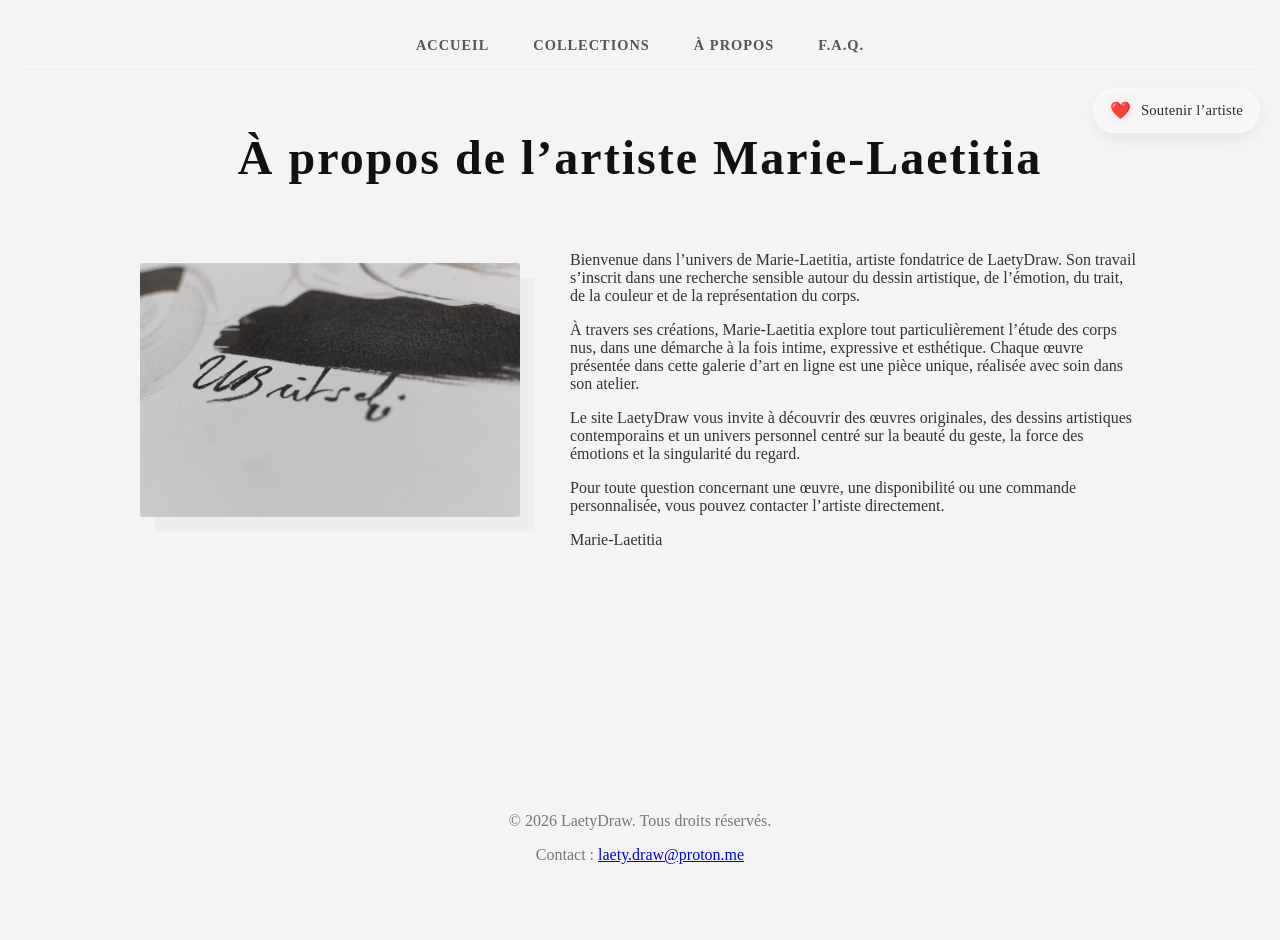
==== a-propos.html @ 7ab2be00 "ajout des montagnes" ====
<!DOCTYPE html>
<html lang="fr">
<head>
    <meta charset="UTF-8">
    <meta name="viewport" content="width=device-width, initial-scale=1.0">
    <title>À propos de Marie-Laetitia | Artiste dessin et nus artistiques | LaetyDraw</title>
    <meta name="description" content="Découvrez Marie-Laetitia, artiste de LaetyDraw. Une démarche sensible autour du dessin, des émotions, du corps et des nus artistiques, à travers des œuvres originales et uniques.">
    <meta name="robots" content="index, follow">
    <meta name="author" content="Marie-Laetitia">
    <meta name="theme-color" content="#f4f4f4">

    <link rel="icon" href="favicon.svg" type="image/svg+xml">
    <link rel="stylesheet" href="style.css?version=1.5.2">

    <!-- Canonical A MODIFIER QUAND VRAI DOMAINE ACHETE-->
    <link rel="canonical" href="https://laetydraw.github.io/Siteweb/a-propos.html">

    <!-- Open Graph -->
    <meta property="og:type" content="website">
    <meta property="og:locale" content="fr_FR">
    <meta property="og:site_name" content="LaetyDraw">
    <meta property="og:title" content="À propos de Marie-Laetitia | LaetyDraw">
    <meta property="og:description" content="Découvrez l’univers artistique de Marie-Laetitia : dessin, émotion, corps, œuvres originales et nus artistiques.">
    <meta property="og:url" content="https://laety-draw.com/a-propos.html">
    <meta property="og:image" content="https://laety-draw.com/images/utile/signature.jpg">

    <!-- Twitter Card -->
    <meta name="twitter:card" content="summary_large_image">
    <meta name="twitter:title" content="À propos de Marie-Laetitia | LaetyDraw">
    <meta name="twitter:description" content="Découvrez l’univers artistique de Marie-Laetitia sur LaetyDraw.">
    <meta name="twitter:image" content="https://laety-draw.com/images/utile/signature.jpg">

    <!-- Données structurées -->
    <script type="application/ld+json">
    {
      "@context": "https://schema.org",
      "@type": "Person",
      "name": "Marie-Laetitia",
      "jobTitle": "Artiste",
      "url": "https://laety-draw.com/a-propos.html",
      "image": "https://laety-draw.com/images/utile/signature.jpg",
      "email": "mailto:laety.draw@proton.me",
      "worksFor": {
        "@type": "Organization",
        "name": "LaetyDraw"
      },
      "description": "Marie-Laetitia est une artiste dont le travail explore les émotions, le trait, la couleur et l’étude du corps à travers des œuvres originales et des nus artistiques."
    }
    </script>
</head>

<body>

    <header>
        <nav class="navigation" aria-label="Navigation principale">
            <a href="index.html">Accueil</a>
            <a href="collections.html">Collections</a>
            <a href="a-propos.html" aria-current="page">À Propos</a>
            <a href="FAQ.html">F.A.Q.</a>
        </nav>
    </header>

    <main>
        <section class="section-artiste">
            <h1>À propos de l’artiste Marie-Laetitia</h1>

            <div class="artiste-container">
                <div class="artiste-image">
                    <img src="images/utile/signature.jpg"
                         alt="Portrait ou signature de l'artiste Marie-Laetitia, fondatrice de LaetyDraw"
                         loading="lazy">
                </div>

                <div class="artiste-texte">
                    <p>
                        Bienvenue dans l’univers de Marie-Laetitia, artiste fondatrice de LaetyDraw.
                        Son travail s’inscrit dans une recherche sensible autour du dessin artistique,
                        de l’émotion, du trait, de la couleur et de la représentation du corps.
                    </p>

                    <p>
                        À travers ses créations, Marie-Laetitia explore tout particulièrement l’étude des corps nus,
                        dans une démarche à la fois intime, expressive et esthétique. Chaque œuvre présentée dans cette
                        galerie d’art en ligne est une pièce unique, réalisée avec soin dans son atelier.
                    </p>

                    <p>
                        Le site LaetyDraw vous invite à découvrir des œuvres originales,
                        des dessins artistiques contemporains et un univers personnel centré sur la beauté du geste,
                        la force des émotions et la singularité du regard.
                    </p>

                    <p>
                        Pour toute question concernant une œuvre, une disponibilité ou une commande personnalisée,
                        vous pouvez contacter l’artiste directement.
                    </p>

                    <div class="signature">Marie-Laetitia</div>
                </div>
            </div>
        </section>
    </main>

    <footer>
        <p>&copy; 2026 LaetyDraw. Tous droits réservés.</p>
        <p>Contact : <a href="mailto:laety.draw@proton.me">laety.draw@proton.me</a></p>
    </footer>
<!-- ==================== SOUTIEN ARTISTE ==================== -->
<button id="support-trigger" class="support-trigger" type="button" aria-label="Envoyer un message de soutien à l’artiste">
    <span class="support-trigger-heart">❤️</span>
    <span class="support-trigger-text">Soutenir l’artiste</span>
</button>

<div id="support-modal" class="support-modal" aria-hidden="true">
    <div class="support-modal-backdrop" data-close-support></div>

    <div class="support-panel" role="dialog" aria-modal="true" aria-labelledby="support-title">
        <button class="support-close" type="button" aria-label="Fermer" data-close-support>×</button>

        <div class="support-header">
            <p class="support-kicker">Un mot doux pour l’artiste</p>
            <h2 id="support-title">Envoyer un message de soutien</h2>
            <p class="support-subtitle">
                Un petit mot, une émotion, un compliment sur les œuvres ou sur le site…
            </p>
        </div>

        <form id="support-form" class="support-form" novalidate>
            <input type="text" name="website" id="support-website" class="support-honeypot" tabindex="-1" autocomplete="off">

            <div class="support-field">
                <label class="support-label">Votre réaction</label>
                <div class="support-reactions" role="radiogroup" aria-label="Choisissez une réaction">
                    <label class="support-reaction">
                        <input type="radio" name="reaction" value="❤️" required checked>
                        <span>❤️</span>
                    </label>
                    <label class="support-reaction">
                        <input type="radio" name="reaction" value="😍">
                        <span>😍</span>
                    </label>
                    <label class="support-reaction">
                        <input type="radio" name="reaction" value="🥰">
                        <span>🥰</span>
                    </label>
                    <label class="support-reaction">
                        <input type="radio" name="reaction" value="👏">
                        <span>👏</span>
                    </label>
                    <label class="support-reaction">
                        <input type="radio" name="reaction" value="✨">
                        <span>✨</span>
                    </label>
                </div>
            </div>

            <div class="support-row">
                <div class="support-field">
                    <label class="support-label" for="support-firstname">Prénom</label>
                    <input
                        type="text"
                        id="support-firstname"
                        name="firstname"
                        class="support-input"
                        maxlength="40"
                        placeholder="Votre prénom (facultatif)"
                    >
                </div>
            </div>

            <label class="support-checkbox">
                <input type="checkbox" id="support-anonymous" name="anonymous">
                <span>Je préfère rester anonyme</span>
            </label>

            <div class="support-field">
                <label class="support-label" for="support-message">Votre message</label>
                <textarea
                    id="support-message"
                    name="message"
                    class="support-textarea"
                    rows="5"
                    maxlength="500"
                    placeholder="💡 Exemple : une œuvre précise, une émotion ressentie, ou une idée d’amélioration du site."
                    required
                ></textarea>
                <div class="support-counter">
                    <span id="support-count">0</span>/500
                </div>
            </div>

            <p id="support-error" class="support-error" aria-live="polite"></p>

            <button id="support-submit" class="support-submit" type="submit">
                <span class="support-submit-icon">💌</span>
                <span>Envoyer mon soutien</span>
            </button>
        </form>
    </div>
</div>

<div id="support-toast" class="support-toast" aria-live="polite" aria-hidden="true">
    <div class="support-toast-card">
        <div class="support-toast-burst"></div>
        <div class="support-toast-notes">♪ ♫ ♡ ✨</div>
        <div class="support-toast-icon">❤️</div>
        <h3>Message bien envoyé</h3>
        <p>
            Merci pour votre soutien. Votre message a bien été transmis à l’artiste.
        </p>
    </div>
</div>

<script src="script.js?version=1.5.2"></script>

</body>
</html>
---- style.css ----
/* ==================== BASE ==================== */

html {
    background-color: #f4f4f4; /* La même couleur que ton body */
}
body {
    background-color: #f4f4f4;
    font-family: 'Georgia', serif;
    color: #333;
    margin: 0;
    padding: 20px;
    display: flex;
    flex-direction: column;
    min-height: 100vh;
}
h1 {
    text-align: center;
    color: #111;
    font-size: 3rem;
    font-weight: bold;
    letter-spacing: 2px;
    margin-bottom: 50px;
    margin-top: 30px;
    contain: layout; /* Dit au navigateur : ce titre ne bougera pas à cause du reste */
    backface-visibility: hidden; /* Empêche les micro-vibrations sur les écrans HD */
}
/* On donne une couleur de fond aux cadres des images en attendant qu'elles chargent */
.miniature-collection, .image-lien {
    background: #eee; /* Un gris très léger qui "occupe" l'espace */
}
.subtitle{
    display:block;
    font-style: italic;
    margin-left: 20px;
    font-size: 0.9em;
}

/* ==================== ANIMATIONS GLOBALES ==================== */

/* État initial de toutes les pages */
.transition-site {
    opacity: 0;
    transition: opacity 0.8s ease-in-out;
}
/* État quand la page est chargée */
.transition-site.page-loaded {
    opacity: 1;
}
/* État lors du clic pour quitter la page */
.page-exit {
    opacity: 0 !important;
    transition: opacity 0.6s ease-out;
}
/* Animation spécifique pour le titre des collections à l'arrivée */
.transition-site.page-loaded h1 {
    animation: slideUp 1s ease-out forwards;
}
@keyframes slideUp {
    from { opacity: 0; transform: translateY(30px); }
    to { opacity: 1; transform: translateY(0); }
}
@keyframes zoomIn {
    from {transform: scale(0.7); opacity: 0;}
    to {transform: scale(1); opacity: 1;}
}
/* Animation de secours si jamais le JS est lent */
@keyframes fadeIn {
    from { opacity: 0; transform: translateY(10px); }
    to { opacity: 1; transform: translateY(0); }
}
/* Garde l'animation pour l'accueil, mais force l'affichage immédiat pour les collections */
body:not(.home-page).transition-site {
    opacity: 1 !important;
    animation: none !important;
}
@keyframes cinematicHeroExit {
    from {
        transform: scale(1);
        filter: blur(0);
    }
    to {
        transform: scale(1.08);
        filter: blur(4px);
    }
}

@keyframes cinematicContentFade {
    from {
        opacity: 1;
        transform: translateY(0);
    }
    to {
        opacity: 0;
        transform: translateY(-20px);
    }
}
.home-page.is-transitioning .hero {
    animation: cinematicHeroExit 0.9s cubic-bezier(0.22, 1, 0.36, 1) forwards;
    transform-origin: center center;
}

.home-page.is-transitioning .hero-content {
    animation: cinematicContentFade 0.45s ease-out forwards;
}

.home-page.is-transitioning {
    overflow: hidden;
}
/* ==================== NAVIGATION ==================== */

.navigation {
    text-align: center;
    margin-bottom: 30px;
    border-top: 1px solid #eee;
    border-bottom: 1px solid #eee;
    padding: 15px 0;
}
.navigation a {
    margin: 0 20px;
    text-decoration: none;
    color: #555;
    font-weight: bold;
    text-transform: uppercase;
    font-size: 0.9rem;
    letter-spacing: 1px;
    transition: color 0.3s;
}
.navigation a:hover {
    color: #000;
}

/* ==================== ACCUEIL / HERO ==================== */

.home-page .hero {
    position: relative;
    width: 100%;
    height: 100vh; /* Force la hauteur à 100% de l'écran visible */
    margin: 0;
    padding: 0;
    padding-top: 30vh; /* Remonte ton texte à 30% du haut */
    box-sizing: border-box;

    /* L'IMAGE DE FOND */
    background-image: linear-gradient(rgba(0,0,0,0.2), rgba(0,0,0,0.2)), 
                      url('images/utile/abstraction/abstraction_1.jpg');
    
    background-size: cover !important; /* REMPLIT TOUT sans déformer */
    background-position: center 20% !important; /* Aligne sur le visage/haut du corps */
    background-repeat: no-repeat;
    
    display: flex;
    flex-direction: column;
    align-items: center;
    justify-content: flex-start; /* Permet au padding-top de gérer la hauteur du texte */
}
/* On s'assure que le body ne bloque rien */
.home-page {
    margin: 0 !important;
    padding: 0 !important;
    overflow-x: hidden; /* Évite un scroll horizontal parasite */
}
/* LE SOUS-TITRE (Artiste plasticienne) */
.home-page .subtitle {
    font-size: 1rem; /* Plus petit */
    letter-spacing: 3px;
    font-weight: 300;
    text-transform: uppercase;
    font-style: italic; /* Optionnel : pour le côté artistique */
    margin-top: 15px;
    opacity: 0.9; /* Un peu plus discret que le nom */
    text-shadow: 0 2px 12px rgba(0,0,0,0.35);
}

.hero-content p {
    font-family: 'Georgia', serif;
    font-size: 3rem;
    font-style: italic;
    color: #f5f1ea; /* blanc chaud */
    margin-bottom: 30px;
    text-shadow: 0 3px 18px rgba(0,0,0,0.28);
}
.btn-explorer {
    display: inline-block;
    background: rgba(20, 20, 20, 0.45);
    backdrop-filter: blur(6px);
    -webkit-backdrop-filter: blur(6px);
    color: white;
    padding: 15px 35px;
    text-decoration: none;
    font-weight: 600;
    text-transform: uppercase;
    font-size: 0.9rem;
    letter-spacing: 2px;
    border: 1px solid rgba(255,255,255,0.35);
    border-radius: 10px;
    transition: all 0.3s ease;
    box-shadow: 0 8px 24px rgba(0,0,0,0.3);
}

.btn-explorer:hover {
    transform: translateY(-3px);
    background: rgba(20, 20, 20, 0.62);
    box-shadow: 0 12px 28px rgba(0,0,0,0.38);
}
/* On cache le footer sur l'accueil pour garder l'aspect épuré "Affiche" */
.home-page footer {
    display: none;
}

/* ==================== STRUCTURE GÉNÉRALE ==================== */

footer { text-align: center; padding: 40px; color: #777; border-top: 1px solid #eee; margin-top: auto; }
.container-infos {
    max-width: 800px;
    margin: 20px auto;
}
.comment-reserver {
    background-color: white;
    padding: 15px;
    border-radius: 5px;
    border: 1px solid #ddd;
    box-shadow: 0 2px 4px rgba(0,0,0,0.05);
    margin-bottom: 20px;
}
.comment-reserver summary {
    font-weight: bold;
    cursor: pointer;
    list-style: none;
    text-align: center;
}
.comment-reserver summary::after { content: ' ▼'; font-size: 0.8rem; color: #777; }
.comment-reserver[open] summary::after { content: ' ▲'; }
.mon-bouton-newsletter {
    display: table;
    margin: 20px auto;
    background-color: #2c3e50;
    color: white;
    padding: 12px 25px;
    text-decoration: none;
    border-radius: 50px;
    font-weight: bold;
    text-transform: uppercase;
    transition: all 0.3s ease;
}
.mon-bouton-newsletter:hover {
    background-color: white;
    color: #2c3e50;
    border: 1px solid #2c3e50;
    transform: translateY(-2px);
}
.artiste-container { max-width: 1000px; margin: 0 auto; display: flex; gap: 50px; align-items: center; flex-wrap: wrap; }
.artiste-image { flex: 1; min-width: 300px; }
.artiste-image img { width: 100%; border-radius: 2px; box-shadow: 15px 15px 0px #eee; }
.artiste-texte { flex: 1.5; min-width: 300px; }

/* ==================== COLLECTIONS ==================== */

.collection-section {
    width: 100%;
    max-width: 1100px;
    margin: 0 auto 20px auto; /* Plus d'espace entre les collections */
    /* On garde une transition simple pour l'opacité */
    transition: opacity 0.4s ease-out; 
    overflow: hidden;
}
/* 1. Le conteneur global du titre et de l'image */
.collection-section summary {
    display: flex;
    flex-direction: column;
    padding: 20px 0;
    cursor: pointer;
    list-style: none;
    border-bottom: 1px solid #eee;
    width: 100%;
}
.collection-section summary::-webkit-details-marker {
    display: none; /* Cache le triangle sur Chrome/Safari */
}
/* 2. La ligne du haut : Titre + Flèche */
.titre-container {
    display: flex;
    align-items: center; /* Centre la flèche par rapport à la hauteur du titre */
    justify-content: space-between;
    width: 100%;
    gap: 20px;
    margin-bottom: 15px;
}
.label-collection {
    font-weight: 900;
    font-size: 0.8rem;
    letter-spacing: 3px;
    color: #000;
    text-transform: uppercase;
}
.nom-collection {
    font-family: 'Georgia', serif;
    font-size: clamp(1.5rem, 5vw, 2.8rem); /* Taille fluide : s'adapte à l'écran */
    color: #333;
    white-space: normal; /* On autorise le retour à la ligne si vraiment trop long pour éviter de couper */
    line-height: 1.2;
    flex: 1; /* Prend l'espace pour pousser la flèche */
}
/* 3. La Flèche : On la protège pour qu'elle ne soit JAMAIS coupée */
.fleche-indication {
    flex-shrink: 0; /* INTERDIT au navigateur de réduire la flèche */
    width: 15px;
    height: 15px;
    border-right: 3px solid #333;
    border-bottom: 3px solid #333;
    transform: rotate(45deg);
    margin: 0 10px; /* Petit espace de sécurité */
}
/* Rotation du logo quand on ouvre */
.collection-section[open] .fleche-indication {
    transform: rotate(-135deg); /* Pointe vers le haut */
}
/* On garde un petit effet discret sur le titre séparément si tu veux */
.collection-section summary:hover {
    color: #666; /* Le texte change de couleur, mais l'image ne bouge pas tant qu'on ne la touche pas */
}
/* COLLECTIONS : comportement à l'ouverture */
.collection-section[open] > summary .miniature-collection {
    display: none;
}
/* AJUSTEMENT DU TITRE QUAND OUVERT */
.collection-section[open] summary {
    border-bottom: 2px solid #111;
    margin-bottom: 30px;
    color: #111;
}
/* LA MINIATURE : On enlève le fond blanc et on libère la hauteur */
.miniature-collection {
    width: 100%;
    height: auto; 
    max-height: 70vh; /* Limite la hauteur à 70% de l'écran pour garder le titre visible */
    background-color: transparent; /* Supprime le blanc pour voir le fond du site (#f4f4f4) */
    display: flex;
    align-items: center;
    justify-content: center;
    overflow: hidden;
}
.miniature-collection img {
    max-width: 100%;
    max-height: 70vh;
    width: auto;
    height: auto;
    object-fit: contain; /* L'IMAGE EST TOUJOURS ENTIÈRE */
    display: block;
    filter: grayscale(20%);
    transition: transform 0.5s ease, filter 0.5s ease;
    
    /* Optionnel : Une ombre très légère pour décoller l'image du fond du site */
    box-shadow: 0 5px 15px rgba(0,0,0,0.05); 
}
.miniature-collection:hover img {
    transform: scale(1.05); /* Zoom plus léger car on a des bords maintenant */
    filter: grayscale(0%);
}
.intro-collections {
    max-width: 900px;
    margin: 40px auto 60px auto;
    text-align: center;
    padding: 0 20px;
}

.intro-collections-label {
    font-size: 0.8rem;
    letter-spacing: 3px;
    text-transform: uppercase;
    font-weight: bold;
    color: #666;
    margin-bottom: 10px;
}

.intro-collections h1 {
    margin: 0 0 20px 0;
    font-size: clamp(2rem, 5vw, 3.5rem);
    color: #111;
}

.intro-collections-texte {
    max-width: 700px;
    margin: 0 auto;
    font-size: 1.05rem;
    line-height: 1.7;
    color: #555;
}
/* ==================== SOUS-COLLECTIONS ==================== */

/* Cache la miniature de la sous-collection quand celle-ci est ouverte */
.sous-collection[open] > summary .miniature-sous-collection {
    display: none;
}
.sous-collections-container {
    padding: 20px 0;
}
/* Suppression des traits noirs indésirables */
.sous-collection[open] summary {
    border-bottom: 1px solid #eee; /* Ligne très fine quand c'est ouvert */
    margin-bottom: 12px;
}
.sous-collection {
    width: 90%; /* Un peu plus étroit pour montrer l'imbrication */
    margin: 20px auto; 
    border: none; /* On enlève les bordures par défaut */
}
.collection-section,
.sous-collection {
    scroll-margin-top: 80px;
    width: 94%;
    margin: 14px auto;
}

.sous-collection .titre-container {
    margin-bottom: 0;
}

.sous-collection[open] summary {
    margin-bottom: 12px;
}

.nom-sous-collection {
    min-height: auto;
}

.sous-collection summary {
    display: flex;
    flex-direction: column; /* Structure verticale comme les grandes */
    align-items: flex-start;
    padding: 12px 0;
    cursor: pointer;
    list-style: none;
    border-bottom: 1px solid #ddd; /* Ligne plus claire que les grandes collections */
}
/* Ligne Titre + Flèche pour la sous-collection */
.sous-collection .titre-container {
    display: flex;
    justify-content: space-between;
    align-items: center;
    width: 100%;
    margin-bottom: 0;
    gap: 15px;
}
.nom-sous-collection {
    font-family: 'Georgia', serif;
    font-size: 1.6rem;
    font-style: italic;
    color: #555;
    flex: 1;
    line-height: 1.3;
    display: flex;
    align-items: center;
    min-height: auto;
}
/* Miniature Sous-Collection (Style Affiche réduite) */
.miniature-sous-collection {
    width: 100%;
    max-width: 600px; /* Taille limitée pour ne pas noyer la page */
    height: auto;
    background-color: transparent;
    overflow: hidden;
    display: flex;
    align-items: center;
    justify-content: center;
}
.miniature-sous-collection img {
    max-width: 100%;
    max-height: 350px;
    width: auto;
    height: auto;
    object-fit: contain; /* Respect total de l'image */
    box-shadow: 0 4px 10px rgba(0,0,0,0.08); /* Ombre plus discrète */
    filter: grayscale(10%);
    transition: 0.4s ease;
}
/* Effet au survol */
.sous-collection summary:hover .miniature-sous-collection {
    filter: grayscale(0%);
    transform: scale(1.05);
}
/* Cacher le triangle par défaut du navigateur */
.sous-collection summary::marker, 
.sous-collection summary::-webkit-details-marker {
    display: none;
}
/* Ajustement de la flèche pour les sous-collections */
.sous-collection .fleche-indication {
    width: 10px;
    height: 10px;
    border-right: 2px solid #666;
    border-bottom: 2px solid #666;
}
.sous-collection[open] .galerie-wrapper {
    margin-top: 10px;
}

/* ==================== GALERIES ET ŒUVRES ==================== */

.galerie {
    display: flex; /* Aligne les œuvres sur une seule ligne */
    flex-wrap: nowrap; /* EMPÊCHE le retour à la ligne */
    overflow-x: auto; /* Active le scroll horizontal */
    overflow-y: hidden; /* Désactive le scroll vertical inutile */
    gap: 40px; /* Espace entre les tableaux */
    padding: 40px 20px;
    scroll-behavior: smooth; /* Rend le défilement fluide */
    -webkit-overflow-scrolling: touch; /* Optimisation pour mobile */
    mask-image: linear-gradient(to right, black 85%, transparent 100%);
}
.galerie::-webkit-scrollbar {
    height: 8px; /* Hauteur de la barre */
}
.galerie::-webkit-scrollbar-track {
    background: #f1f1f1;
    border-radius: 10px;
}
.galerie::-webkit-scrollbar-thumb {
    background: #ccc; /* Couleur de la barre */
    border-radius: 10px;
}
.galerie::-webkit-scrollbar-thumb:hover {
    background: #999;
}
.galerie-wrapper {
    position: relative;
    width: 100%;
}
.oeuvre {
    flex: 0 0 350px; /* Largeur fixe pour le scroll horizontal */
    background: #fff;
    padding: 20px;
    border: 1px solid #eee;
    transition: transform 0.25s ease, box-shadow 0.25s ease;
    
    /* Configuration pour l'alignement vertical */
    display: flex;
    flex-direction: column;
}
.oeuvre:hover {
    transform: translateY(-6px);
    box-shadow: 0 12px 25px rgba(0,0,0,0.12);
}
.image-lien {
    width: 100%;
    height: 400px; /* Augmenté pour un rendu plus majestueux */
    background: #ffffff; 
    display: flex;
    align-items: center;
    justify-content: center;
    overflow: hidden;
    position: relative;
}
.image-lien img {
    max-width: 90%; 
    max-height: 90%;
    width: auto;
    height: auto;
    object-fit: contain; 
    transition: transform 0.5s ease, box-shadow 0.5s ease;
    
    /* L'ombre douce qui simule l'épaisseur du papier */
    box-shadow: 0 10px 30px rgba(0,0,0,0.15); 
    border: 1px solid rgba(0,0,0,0.05); /* Un contour presque invisible */
}
.image-lien:hover img {
    transform: scale(1.05);
    box-shadow: 0 15px 45px rgba(0,0,0,0.25);
}
.oeuvre h2 {
    
    font-size: 1.2rem;
    margin-bottom: 10px;
    min-height: 2.8em; /* Réserve la place pour 2 lignes de texte */
}
.details {
    font-size: 0.9rem;
    line-height: 1.5;
    color: #666;
    margin-bottom: 20px;
}
.prix {
    margin-top: auto; 
    font-size: 1.1rem;
    font-weight: bold;
    margin-bottom: 10px;
    padding-top: 15px;
    border-top: 1px solid #f9f9f9;
}
.statut { 
    padding: 6px 10px; 
    border-radius: 3px; 
    display: inline-block; 
    font-size: 0.75rem; 
    font-weight: bold; 
    text-transform: uppercase; 
    margin-bottom: 15px; 
    letter-spacing: 1px;
}
.disponible { background-color: #e6fffa; color: #00875a; }
.reservee { background-color: #fff3cd; color: #856404; }
.vendue { background-color: #fceaea; color: #c53030; }

/* ==================== BOUTONS ==================== */

.mon-bouton-reserve {
    display: block;
    border: 1px solid #111;
    background-color: transparent;
    color: #111;
    padding: 12px;
    text-decoration: none;
    font-size: 0.8rem;
    text-align: center;
    text-transform: uppercase;
    letter-spacing: 2px;
    font-weight: bold;
    transition: all 0.3s;
}
.mon-bouton-reserve:hover:not(.disabled) {
    background-color: #111;
    color: white;
}
.mon-bouton-reserve.disabled {
    border-color: #ccc;
    color: #ccc;
    cursor: not-allowed;
}
.btn-retour-menu {
    position: absolute;
    top: 20px;
    left: 20px;
    text-decoration: none;
    color: #999;
    font-size: 0.8rem;
    padding: 8px 15px;
    border: 1px solid #eee;
    border-radius: 20px;
    transition: 0.3s;
}
.btn-scroll-left, .btn-scroll-right {
    position: absolute;
    top: 50%;
    transform: translateY(-50%);
    width: 60px;
    height: 60px;
    border-radius: 50%;
    background: rgba(255, 255, 255, 0.95);
    border: 2px solid #111;
    cursor: pointer;
    z-index: 100; /* On s'assure qu'ils sont au-dessus de tout */
    display: flex;
    align-items: center;
    justify-content: center;
    box-shadow: 0 4px 15px rgba(0,0,0,0.2);
    transition: opacity 0.3s ease, visibility 0.3s ease, background 0.3s ease;
    
    /* Caché par défaut */
    opacity: 0;
    visibility: hidden;
}
.btn-scroll-left {
    left: 20px;
    right: auto; /* Sécurité pour annuler un éventuel héritage */
}
.btn-scroll-right {
    right: 20px;
    left: auto; /* Sécurité pour annuler un éventuel héritage */
}
.galerie-wrapper:hover .btn-scroll-left.active,
.galerie-wrapper:hover .btn-scroll-right.active {
    opacity: 1;
    visibility: visible;
}
.btn-scroll-left:hover, .btn-scroll-right:hover {
    background: #111;
}
.btn-scroll-left:hover .fleche-gauche,
.btn-scroll-right:hover .fleche-droite {
    border-color: #fff;
}
.fleche-gauche {
    width: 12px;
    height: 12px;
    border-left: 3px solid #111;
    border-bottom: 3px solid #111;
    transform: rotate(45deg);
    margin-left: 5px;
}
.fleche-droite {
    width: 12px;
    height: 12px;
    border-right: 3px solid #111;
    border-bottom: 3px solid #111;
    transform: rotate(-45deg);
    margin-right: 5px;
}
/* Badge "new" élégant */
.badge-new {
    display: inline-flex;
    align-items: center;
    gap: 6px;
    margin-left: 10px;
    vertical-align: middle;
    white-space: nowrap;
}

.badge-new .dot-new {
    width: 10px;
    height: 10px;
    border-radius: 50%;
    background: #43c463;
    box-shadow: 0 0 0 rgba(67, 196, 99, 0.75);
    animation: pulseGreen 1.8s infinite ease-in-out;
    flex-shrink: 0;
}

.badge-new .text-new {
    font-size: 0.72rem;
    letter-spacing: 0.12em;
    text-transform: uppercase;
    color: #43c463;
    font-weight: 600;
    opacity: 0.95;
}

@keyframes pulseGreen {
    0% {
        transform: scale(1);
        box-shadow: 0 0 0 0 rgba(67, 196, 99, 0.65);
        opacity: 1;
    }
    50% {
        transform: scale(1.18);
        box-shadow: 0 0 0 8px rgba(67, 196, 99, 0);
        opacity: 0.9;
    }
    100% {
        transform: scale(1);
        box-shadow: 0 0 0 0 rgba(67, 196, 99, 0);
        opacity: 1;
    }
}
/*AJOUT BADGE NEW METHODE : ajouter ca juste apres le titre :

<span class="badge-new">
    <span class="dot-new"></span>
    <span class="text-new">New</span>
</span>

*/
/* ==================== LIGHTBOX ==================== */

/* Le fond noir de la Lightbox */
.lightbox {
    display: none;
    position: fixed;
    z-index: 9999;
    left: 0;
    top: 0;
    width: 100%;
    height: 100%;
    background-color: rgba(0,0,0,0.9);
    justify-content: center;
    align-items: center;
    flex-direction: column;
    overflow: hidden;
}
/* L'image agrandie */
/* L'image agrandie */
.lightbox-content {
    max-width: 90%;
    max-height: 80vh;
    box-shadow: 0 0 30px rgba(0,0,0,0.5);
    border: 3px solid white;
    animation: zoomIn 0.3s ease;
    cursor: zoom-in;
    transition: transform 0.08s ease;
    transform-origin: center center;
    user-select: none;
    -webkit-user-drag: none;
}

.lightbox-content.zoomed {
    cursor: grab;
}

.lightbox-content.zoomed.dragging {
    cursor: grabbing;
}
/* Le titre sous l'image */
#caption {
    color: white;
    margin-top: 15px;
    font-size: 1.2rem;
    font-family: 'Georgia', serif;
}
/* Le bouton fermer (X) */
.close {
    position: absolute;
    top: 20px;
    right: 35px;
    color: white;
    font-size: 40px;
    font-weight: bold;
    cursor: pointer;
}
.lightbox-prev,
.lightbox-next {
    position: absolute;
    top: 50%;
    transform: translateY(-50%);
    background: rgba(0, 0, 0, 0.5);
    color: white;
    border: none;
    font-size: 40px;
    padding: 20px 25px;
    cursor: pointer;
    z-index: 10001;
    transition: background 0.3s ease;
}
.lightbox-prev:hover,
.lightbox-next:hover {
    background: rgba(255, 255, 255, 0.2);
}
.lightbox-prev {
    left: 10px;
    border-radius: 0 5px 5px 0;
}
.lightbox-next {
    right: 10px;
    border-radius: 5px 0 0 5px;
}
.zoom-btn {
    position: absolute;
    right: 20px;
    background: rgba(0, 0, 0, 0.5);
    color: white;
    border: 1px solid rgba(255,255,255,0.3);
    font-size: 24px;
    width: 45px;
    height: 45px;
    border-radius: 8px;
    cursor: pointer;
    z-index: 10002;
    transition: all 0.25s ease;
    backdrop-filter: blur(4px);
}

.zoom-btn:hover {
    background: rgba(255, 255, 255, 0.2);
    transform: scale(1.08);
}

.zoom-in {
    bottom: 90px;
}

.zoom-out {
    bottom: 30px;
}

/* ==================== MODE FOCUS ==================== */

.collection-section.hidden-mode {
    display: none; /* Toujours radical pour supprimer le saut */
}
.collection-section.fullscreen-mode {
    grid-column: 1 / -1;
    width: 100%;
    /* On retire l'animation fadeIn d'ici, car c'est le JS qui va la gérer 
       de manière synchronisée pour un centrage parfait */
    margin-top: 0;
    padding-top: 10px;
}
.collection-section[open] .galerie,
.sous-collection[open] .galerie {
    display: flex;
    opacity: 1;
    transform: scale(1);
    filter: blur(0);
    will-change: opacity, transform, filter;
    transform-origin: center center;
}
@keyframes cinematicReveal {
    from {
        opacity: 0;
        transform: scale(1.04);
        filter: blur(6px);
    }
    to {
        opacity: 1;
        transform: scale(1);
        filter: blur(0);
    }
}


/* ==================== RESPONSIVE ==================== */

@media (min-width: 1024px) {
    .galerie-conteneur {
        display: grid;
        grid-template-columns: repeat(2, 1fr); 
        gap: 20px; 
        max-width: 1600px; 
        margin: 0 auto;
    }

    /* ON RÉTABLIT LA STRUCTURE VERTICALE ICI AUSSI */
    .collection-section summary {
        flex-direction: column;
        align-items: flex-start;
        padding: 20px 0;
    }

    .miniature-collection {
    max-height: 75vh;
}

    .miniature-collection img {
    max-height: 75vh;
}
    .nom-collection {
    font-size: 2.2rem;
    display: flex;
    align-items: center;
    min-height: 2.5em;
}
}

@media (max-width: 768px) {
    .lightbox-prev,
    .lightbox-next {
        font-size: 30px;
        padding: 10px 15px;
    }

    .lightbox-prev {
        left: 5px;
    }

    .lightbox-next {
        right: 5px;
    }

    .collection-section summary {
        flex-direction: column;
        align-items: flex-start;
    }

    .miniature-collection {
        width: 100%;
        height: 250px;
        margin-left: 0;
        margin-top: 20px;
    }

    .nom-collection {
        font-size: 1.8rem;
        white-space: normal;
    }
}

/* =========================
   SWITCH DE MODE
========================= */

:root {
    --floating-top-desktop: 88px;
    --floating-top-mobile: 74px;
}

.mode-switch {
    position: fixed;
    top: var(--floating-top-desktop);
    left: 20px;
    right: auto;
    bottom: auto;
    z-index: 1200;
    display: flex;
    gap: 10px;
    background: rgba(255,255,255,0.34);
    backdrop-filter: blur(5px);
    -webkit-backdrop-filter: blur(5px);
    padding: 8px;
    border-radius: 999px;
    box-shadow: 0 6px 16px rgba(0,0,0,0.06);
    transition:
        opacity 0.28s ease,
        transform 0.28s ease,
        visibility 0.28s ease,
        box-shadow 0.28s ease,
        background 0.28s ease;
}

.mode-switch.is-hidden {
    opacity: 0;
    visibility: hidden;
    pointer-events: none;
    transform: translateY(-10px);
}

.mode-btn {
    width: 42px;
    height: 42px;
    border: none;
    border-radius: 50%;
    cursor: pointer;
    font-size: 20px;
    background: transparent;
    transition: transform 0.2s ease, background-color 0.2s ease, opacity 0.2s ease;
}

.mode-btn:hover {
    transform: scale(1.08);
    background: rgba(0,0,0,0.06);
}

.mode-btn.active {
    background: rgba(0,0,0,0.1);
}

/* =========================
   MODE ALEATOIRE
========================= */

.hidden {
    display: none !important;
}

.random-viewer {
    min-height: 100vh;
    display: flex;
    align-items: center;
    justify-content: center;
    gap: 24px;
    padding: 120px 40px 60px;
    box-sizing: border-box;
}

.random-card {
    width: min(1200px, 100%);
    display: grid;
    grid-template-columns: 1.2fr 0.8fr;
    gap: 40px;
    align-items: center;
}

.random-image-wrap {
    width: 100%;
    display: flex;
    justify-content: center;
    align-items: center;
}

.random-image-wrap img {
    max-width: 100%;
    max-height: 75vh;
    object-fit: contain;
    border-radius: 14px;
    box-shadow: 0 14px 35px rgba(0,0,0,0.18);
    cursor: zoom-in;
}

.random-info {
    display: flex;
    flex-direction: column;
    gap: 14px;
}

.random-collection {
    font-size: 0.85rem;
    letter-spacing: 0.12em;
    text-transform: uppercase;
    opacity: 0.65;
}

.random-title {
    font-size: clamp(1.8rem, 3vw, 3rem);
    margin: 0;
    line-height: 1.1;
}

.random-meta {
    font-size: 1rem;
    line-height: 1.6;
    opacity: 0.8;
}

.random-description {
    font-size: 1rem;
    line-height: 1.7;
    margin: 0;
    opacity: 0.92;
}

.random-nav {
    border: none;
    background: rgba(255,255,255,0.85);
    backdrop-filter: blur(6px);
    width: 52px;
    height: 52px;
    border-radius: 50%;
    font-size: 1.5rem;
    cursor: pointer;
    box-shadow: 0 8px 20px rgba(0,0,0,0.12);
    transition: transform 0.2s ease, background-color 0.2s ease;
    flex-shrink: 0;
}

.random-nav:hover {
    transform: scale(1.08);
    background: white;
}

@media (max-width: 900px) {
    .random-viewer {
        padding: 110px 20px 40px;
        gap: 10px;
    }

    .random-card {
        grid-template-columns: 1fr;
        gap: 24px;
    }

    .random-image-wrap img {
        max-height: 55vh;
    }

    .random-nav {
        position: fixed;
        bottom: 20px;
        z-index: 2100;
    }

    .random-prev {
        left: 20px;
    }

    .random-next {
        right: 20px;
    }
}

.random-open-btn {
    margin-top: 14px;
    align-self: flex-start;
    display: inline-flex;
    align-items: center;
    gap: 7px;
    padding: 7px 12px;
    border: 1px solid rgba(0,0,0,0.08);
    border-radius: 999px;
    background: rgba(255,255,255,0.55);
    backdrop-filter: blur(10px);
    -webkit-backdrop-filter: blur(10px);
    color: rgba(0,0,0,0.68);
    font-size: 0.88rem;
    font-weight: 500;
    cursor: pointer;
    transition: all 0.22s ease;
    box-shadow: 0 4px 12px rgba(0,0,0,0.05);
}

.random-open-btn:hover {
    background: rgba(255,255,255,0.82);
    color: rgba(0,0,0,0.9);
    transform: translateY(-1px);
    box-shadow: 0 8px 20px rgba(0,0,0,0.09);
}

.random-open-btn-icon {
    font-size: 0.9rem;
    opacity: 0.75;
}

.random-open-btn-text {
    line-height: 1;
}

.oeuvre-highlight {
    animation: oeuvreHighlight 2.2s ease;
}

@keyframes oeuvreHighlight {
    0% {
        box-shadow: 0 0 0 rgba(0,0,0,0);
        transform: scale(1);
    }
    20% {
        box-shadow: 0 0 0 6px rgba(0,0,0,0.08);
        transform: scale(1.01);
    }
    100% {
        box-shadow: 0 0 0 rgba(0,0,0,0);
        transform: scale(1);
    }
}

.random-lightbox-open #random-viewer {
    opacity: 0;
    pointer-events: none;
}

#lightbox {
    z-index: 99999;
}

/* ==================== PAGE RESERVATION ==================== */

.reservation-hero {
    max-width: 900px;
    margin: 50px auto 40px auto;
    text-align: center;
    padding: 0 20px;
}

.reservation-label,
.reservation-mini-label {
    font-size: 0.8rem;
    letter-spacing: 3px;
    text-transform: uppercase;
    font-weight: bold;
    color: #666;
    margin-bottom: 10px;
}

.reservation-hero h1 {
    margin: 0 0 20px 0;
    font-size: clamp(2rem, 5vw, 3.4rem);
    color: #111;
}

.reservation-intro {
    max-width: 720px;
    margin: 0 auto;
    font-size: 1.05rem;
    line-height: 1.7;
    color: #555;
}

.reservation-page {
    max-width: 1100px;
    margin: 0 auto 80px auto;
    padding: 0 20px;
}

.reservation-card {
    background: #fff;
    border: 1px solid #ececec;
    padding: 35px;
    box-shadow: 0 10px 35px rgba(0,0,0,0.05);
}

.reservation-card-header {
    display: flex;
    justify-content: space-between;
    align-items: flex-start;
    gap: 20px;
    margin-bottom: 30px;
    padding-bottom: 20px;
    border-bottom: 1px solid #f0f0f0;
}

.reservation-card-header h2 {
    margin: 0;
    font-size: 1.8rem;
    color: #111;
}

.reservation-back-link {
    color: #666;
    text-decoration: none;
    font-size: 0.95rem;
    border-bottom: 1px solid transparent;
    transition: 0.25s ease;
}

.reservation-back-link:hover {
    color: #111;
    border-bottom-color: #111;
}

.reservation-form {
    display: flex;
    flex-direction: column;
    gap: 18px;
}

.reservation-grid {
    display: grid;
    gap: 18px;
}

.reservation-grid-2 {
    grid-template-columns: repeat(2, minmax(0, 1fr));
}

.form-group {
    display: flex;
    flex-direction: column;
    gap: 8px;
}

.form-group label {
    font-size: 0.82rem;
    text-transform: uppercase;
    letter-spacing: 1.5px;
    font-weight: bold;
    color: #555;
}

.form-group input,
.form-group textarea {
    width: 100%;
    box-sizing: border-box;
    background: #fcfcfc;
    border: 1px solid #ddd;
    padding: 14px 16px;
    font-size: 1rem;
    font-family: inherit;
    color: #111;
    transition: border-color 0.25s ease, box-shadow 0.25s ease, background-color 0.25s ease;
}

.form-group input:focus,
.form-group textarea:focus {
    outline: none;
    border-color: #111;
    box-shadow: 0 0 0 3px rgba(17,17,17,0.06);
    background: #fff;
}

.form-group input[readonly] {
    background: #f7f7f7;
    color: #444;
}

.reservation-note {
    margin-top: 8px;
    padding: 14px 16px;
    background: #faf7f2;
    border: 1px solid #eee6d8;
    color: #6a6257;
    font-size: 0.95rem;
    line-height: 1.6;
}

.reservation-actions {
    margin-top: 8px;
}

.reservation-submit {
    width: 100%;
    padding: 16px;
    font-size: 0.86rem;
    letter-spacing: 2px;
}

@media (max-width: 768px) {
    .reservation-card {
        padding: 22px;
    }

    .reservation-card-header {
        flex-direction: column;
        align-items: flex-start;
    }

    .reservation-grid-2 {
        grid-template-columns: 1fr;
    }
}

/* ==================== POPUP RESERVATION ARTISTIQUE ==================== */

body.popup-open {
    overflow: hidden;
}

.reservation-popup {
    position: fixed;
    inset: 0;
    z-index: 10000;
    display: flex;
    align-items: center;
    justify-content: center;
    padding: 20px;
    opacity: 0;
    pointer-events: none;
    transition: opacity 0.35s ease;
}

.reservation-popup.active {
    opacity: 1;
    pointer-events: auto;
}

.reservation-popup-backdrop {
    position: absolute;
    inset: 0;
    background: rgba(20, 20, 20, 0.55);
    backdrop-filter: blur(4px);
}

.reservation-popup-card {
    position: relative;
    width: min(92vw, 580px);
    background: linear-gradient(180deg, #fffdf9 0%, #ffffff 100%);
    border: 1px solid rgba(0,0,0,0.08);
    box-shadow: 0 20px 60px rgba(0,0,0,0.18);
    padding: 34px 28px 30px;
    text-align: center;
    overflow: hidden;
    transform: translateY(18px) scale(0.98);
    transition: transform 0.35s ease;
}

.reservation-popup.active .reservation-popup-card {
    transform: translateY(0) scale(1);
}

.reservation-popup-close {
    position: absolute;
    top: 10px;
    right: 14px;
    border: none;
    background: transparent;
    font-size: 2rem;
    line-height: 1;
    color: #666;
    cursor: pointer;
    transition: transform 0.2s ease, color 0.2s ease;
}

.reservation-popup-close:hover {
    color: #111;
    transform: scale(1.08);
}

.reservation-popup-label {
    margin: 0 0 8px 0;
    font-size: 0.8rem;
    letter-spacing: 3px;
    text-transform: uppercase;
    color: #8a7c68;
    font-weight: 700;
    position: relative;
    z-index: 2;
}

.reservation-popup-card h2 {
    margin: 0 0 14px 0;
    font-size: clamp(1.8rem, 4vw, 2.5rem);
    color: #111;
    position: relative;
    z-index: 2;
}

.reservation-popup-text {
    margin: 0 auto;
    max-width: 420px;
    line-height: 1.75;
    color: #4d4d4d;
    font-size: 1rem;
    position: relative;
    z-index: 2;
}

.reservation-popup-actions {
    margin-top: 24px;
    position: relative;
    z-index: 2;
}

/* décor artistique */
.reservation-popup-art {
    position: absolute;
    inset: 0;
    pointer-events: none;
}

.brush {
    position: absolute;
    border-radius: 999px;
    opacity: 0.18;
    filter: blur(1px);
    animation: floatBrush 5s ease-in-out infinite;
}

.brush-1 {
    width: 180px;
    height: 180px;
    background: radial-gradient(circle, #d8c1a3 0%, rgba(216,193,163,0) 70%);
    top: -30px;
    left: -40px;
}

.brush-2 {
    width: 220px;
    height: 220px;
    background: radial-gradient(circle, #d7b4ba 0%, rgba(215,180,186,0) 70%);
    right: -70px;
    top: 50px;
    animation-delay: 0.8s;
}

.brush-3 {
    width: 200px;
    height: 200px;
    background: radial-gradient(circle, #c8d2c0 0%, rgba(200,210,192,0) 70%);
    left: 50%;
    bottom: -90px;
    transform: translateX(-50%);
    animation-delay: 1.6s;
}

.dot {
    position: absolute;
    width: 10px;
    height: 10px;
    border-radius: 50%;
    opacity: 0;
    animation: popDot 1.8s ease-out forwards;
}

.dot-1 {
    background: #d8b38a;
    top: 22%;
    left: 18%;
    animation-delay: 0.15s;
}

.dot-2 {
    background: #b5c7a7;
    top: 18%;
    right: 22%;
    animation-delay: 0.3s;
}

.dot-3 {
    background: #d2a7b0;
    bottom: 24%;
    left: 24%;
    animation-delay: 0.45s;
}

.dot-4 {
    background: #b8c8d8;
    bottom: 20%;
    right: 20%;
    animation-delay: 0.6s;
}

@keyframes floatBrush {
    0%, 100% { transform: translateY(0px) scale(1); }
    50% { transform: translateY(-10px) scale(1.03); }
}

@keyframes popDot {
    0% {
        opacity: 0;
        transform: scale(0.2);
    }
    25% {
        opacity: 0.9;
        transform: scale(1.2);
    }
    100% {
        opacity: 0;
        transform: scale(2.8);
    }
}

@media (max-width: 768px) {
    .reservation-popup-card {
        padding: 30px 20px 24px;
    }
}

/* ==================== VALIDATION FORMULAIRE RESERVATION ==================== */

.form-group input.input-error,
.form-group textarea.input-error {
    border-color: #c84f4f !important;
    box-shadow: 0 0 0 3px rgba(200, 79, 79, 0.10) !important;
    background: #fffafa !important;
}

.form-group .field-error-message {
    margin-top: 4px;
    font-size: 0.85rem;
    color: #c84f4f;
    line-height: 1.4;
}

/* ==================== BOUTON SOUTIEN / POPUP ==================== */

.support-trigger {
    position: fixed;
    top: var(--floating-top-desktop);
    right: 20px;
    left: auto;
    bottom: auto;
    z-index: 1200;
    display: inline-flex;
    align-items: center;
    gap: 10px;
    padding: 11px 16px;
    border: 1px solid rgba(255,255,255,0.28);
    border-radius: 999px;
    background: rgba(255,255,255,0.32);
    backdrop-filter: blur(5px);
    -webkit-backdrop-filter: blur(5px);
    color: #2a2a2a;
    box-shadow: 0 6px 18px rgba(0,0,0,0.06);
    font-family: 'Georgia', serif;
    font-size: 0.92rem;
    cursor: pointer;
    transition:
        opacity 0.28s ease,
        transform 0.28s ease,
        visibility 0.28s ease,
        box-shadow 0.28s ease,
        background 0.28s ease;
}

.support-trigger.is-hidden {
    opacity: 0;
    visibility: hidden;
    pointer-events: none;
    transform: translateY(-10px);
}

.support-trigger:hover {
    transform: translateY(-2px) scale(1.01);
    background: rgba(255,255,255,0.48);
box-shadow: 0 10px 24px rgba(0,0,0,0.09);
}

.support-trigger-heart {
    font-size: 1.05rem;
    filter: drop-shadow(0 0 6px rgba(210, 35, 75, 0.18));
}

.support-trigger-text {
    letter-spacing: 0.2px;
}

.support-modal {
    position: fixed;
    inset: 0;
    z-index: 3000;
    display: none;
}

.support-modal.open {
    display: block;
}

.support-modal-backdrop {
    position: absolute;
    inset: 0;
    background: rgba(16,16,18,0.48);
    backdrop-filter: blur(4px);
    -webkit-backdrop-filter: blur(4px);
    animation: supportFadeIn 0.25s ease;
}

.support-panel {
    position: absolute;
    top: 50%;
    left: 50%;
    width: min(92vw, 620px);
    max-height: 88vh;
    overflow-y: auto;
    transform: translate(-50%, -50%) scale(0.96);
    background: linear-gradient(180deg, rgba(255,255,255,0.97), rgba(248,245,242,0.96));
    border-radius: 26px;
    padding: 28px 24px 24px;
    box-shadow: 0 32px 80px rgba(0,0,0,0.24);
    border: 1px solid rgba(255,255,255,0.72);
    animation: supportPanelIn 0.34s cubic-bezier(0.22, 1, 0.36, 1) forwards;
}

.support-close {
    position: absolute;
    top: 14px;
    right: 16px;
    width: 40px;
    height: 40px;
    border: none;
    border-radius: 50%;
    background: rgba(0,0,0,0.05);
    color: #444;
    font-size: 1.5rem;
    cursor: pointer;
    transition: background 0.25s ease, transform 0.25s ease;
}

.support-close:hover {
    background: rgba(0,0,0,0.09);
    transform: rotate(90deg);
}

.support-header {
    text-align: center;
    margin-bottom: 22px;
}

.support-kicker {
    margin: 0 0 8px;
    text-transform: uppercase;
    letter-spacing: 2px;
    font-size: 0.73rem;
    color: #9a7a68;
}

.support-header h2 {
    margin: 0;
    font-size: 2rem;
    color: #171717;
    letter-spacing: 0.4px;
}

.support-subtitle {
    margin: 12px auto 0;
    max-width: 470px;
    color: #615a55;
    line-height: 1.6;
    font-size: 0.98rem;
}

.support-form {
    display: flex;
    flex-direction: column;
    gap: 18px;
}

.support-field {
    display: flex;
    flex-direction: column;
    gap: 10px;
}

.support-label {
    font-weight: 600;
    color: #2c2c2c;
}

.support-reactions {
    display: flex;
    flex-wrap: wrap;
    gap: 10px;
}

.support-reaction {
    position: relative;
    cursor: pointer;
}

.support-reaction input {
    position: absolute;
    opacity: 0;
    pointer-events: none;
}

.support-reaction span {
    width: 58px;
    height: 58px;
    display: inline-flex;
    align-items: center;
    justify-content: center;
    font-size: 1.6rem;
    border-radius: 18px;
    background: rgba(255,255,255,0.85);
    border: 1px solid rgba(40,40,40,0.08);
    box-shadow: 0 8px 20px rgba(0,0,0,0.05);
    transition: transform 0.25s ease, box-shadow 0.25s ease, border-color 0.25s ease;
}

.support-reaction:hover span {
    transform: translateY(-2px);
}

.support-reaction input:checked + span {
    transform: translateY(-2px) scale(1.05);
    border-color: rgba(190, 60, 92, 0.35);
    box-shadow: 0 14px 28px rgba(190, 60, 92, 0.14);
    background: linear-gradient(180deg, #fff, #fff7f8);
}

.support-row {
    display: grid;
    grid-template-columns: 1fr;
    gap: 14px;
}

.support-input,
.support-textarea {
    width: 100%;
    box-sizing: border-box;
    border: 1px solid #ddd5cf;
    border-radius: 16px;
    padding: 14px 16px;
    font-family: inherit;
    font-size: 0.98rem;
    color: #2a2a2a;
    background: rgba(255,255,255,0.92);
    outline: none;
    transition: border-color 0.24s ease, box-shadow 0.24s ease, transform 0.24s ease;
}

.support-input:focus,
.support-textarea:focus {
    border-color: #c79f90;
    box-shadow: 0 0 0 4px rgba(199,159,144,0.14);
}

.support-textarea {
    resize: vertical;
    min-height: 130px;
    line-height: 1.6;
}

.support-checkbox {
    display: inline-flex;
    align-items: center;
    gap: 10px;
    color: #4b4642;
    cursor: pointer;
}

.support-checkbox input {
    width: 18px;
    height: 18px;
    accent-color: #b64d62;
}

.support-counter {
    text-align: right;
    font-size: 0.84rem;
    color: #756d68;
    margin-top: -4px;
}

.support-error {
    min-height: 1.1em;
    margin: -4px 0 0;
    color: #b42318;
    font-size: 0.92rem;
}

.support-submit {
    display: inline-flex;
    align-items: center;
    justify-content: center;
    gap: 10px;
    border: none;
    border-radius: 999px;
    padding: 15px 24px;
    background: linear-gradient(135deg, #1e1b1b, #4f2c35);
    color: #fff;
    font-family: 'Georgia', serif;
    font-size: 0.98rem;
    letter-spacing: 0.3px;
    cursor: pointer;
    box-shadow: 0 16px 30px rgba(45, 26, 31, 0.24);
    transition: transform 0.26s ease, box-shadow 0.26s ease, opacity 0.26s ease;
}

.support-submit:hover {
    transform: translateY(-2px);
    box-shadow: 0 20px 36px rgba(45, 26, 31, 0.30);
}

.support-submit:disabled {
    opacity: 0.65;
    cursor: not-allowed;
    transform: none;
}

.support-honeypot {
    position: absolute !important;
    left: -9999px !important;
    opacity: 0 !important;
    pointer-events: none !important;
}

.support-toast {
    position: fixed;
    inset: 0;
    z-index: 3500;
    display: none;
    place-items: center;
    padding: 20px;
}

.support-toast.show {
    display: grid;
}

.support-toast-card {
    position: relative;
    overflow: hidden;
    width: min(92vw, 460px);
    text-align: center;
    padding: 34px 26px;
    border-radius: 28px;
    background: linear-gradient(180deg, rgba(255,255,255,0.97), rgba(251,247,244,0.98));
    box-shadow: 0 28px 70px rgba(0,0,0,0.24);
    animation: supportToastIn 0.4s cubic-bezier(0.22, 1, 0.36, 1);
}

.support-toast-icon {
    font-size: 2.2rem;
    margin-bottom: 12px;
}

.support-toast-card h3 {
    margin: 0 0 10px;
    font-size: 1.5rem;
    color: #181818;
}

.support-toast-card p {
    margin: 0;
    color: #5d5652;
    line-height: 1.65;
}

.support-toast-notes {
    position: absolute;
    top: 12px;
    left: 18px;
    right: 18px;
    display: flex;
    justify-content: space-between;
    font-size: 1.15rem;
    opacity: 0.8;
    pointer-events: none;
}

.support-toast-burst::before,
.support-toast-burst::after {
    content: "";
    position: absolute;
    width: 220px;
    height: 220px;
    border-radius: 50%;
    background: radial-gradient(circle, rgba(235,105,140,0.16) 0%, rgba(235,105,140,0) 70%);
    top: -70px;
    animation: burstFloat 2.4s ease-in-out infinite alternate;
}

.support-toast-burst::before {
    left: -40px;
}

.support-toast-burst::after {
    right: -40px;
    animation-delay: 0.4s;
}

@keyframes supportFadeIn {
    from { opacity: 0; }
    to { opacity: 1; }
}

@keyframes supportPanelIn {
    from {
        opacity: 0;
        transform: translate(-50%, -48%) scale(0.94);
    }
    to {
        opacity: 1;
        transform: translate(-50%, -50%) scale(1);
    }
}

@keyframes supportToastIn {
    from {
        opacity: 0;
        transform: translateY(18px) scale(0.94);
    }
    to {
        opacity: 1;
        transform: translateY(0) scale(1);
    }
}

@keyframes burstFloat {
    from { transform: scale(0.92); opacity: 0.7; }
    to { transform: scale(1.08); opacity: 1; }
}

@media (max-width: 768px) {

    body {
        padding-left: 14px;
        padding-right: 14px;
    }

    h1 {
        font-size: 2rem;
        letter-spacing: 1px;
        margin-top: 20px;
        margin-bottom: 30px;
    }

    /* NAVIGATION */
    .navigation {
        display: flex;
        flex-wrap: wrap;
        justify-content: center;
        gap: 10px 14px;
        padding: 12px 8px;
        margin-bottom: 20px;
    }

    .navigation a {
        margin: 0;
        font-size: 0.76rem;
        letter-spacing: 0.6px;
    }

    /* PAGE D'ACCUEIL */
    .home-page .hero {
        min-height: 100svh;
        height: auto;
        padding-top: 22vh;
        padding-left: 18px;
        padding-right: 18px;
        background-position: center center !important;
    }

    .hero-content {
        text-align: center;
    }

    .hero-content p {
        font-size: 2.1rem;
        line-height: 1.2;
        margin-bottom: 24px;
    }

    .home-page .subtitle {
        margin-left: 0;
        font-size: 0.8rem;
        letter-spacing: 2px;
    }

    .btn-explorer {
        padding: 13px 22px;
        font-size: 0.78rem;
        letter-spacing: 1.3px;
    }

    /* INTRO COLLECTIONS */
    .intro-collections {
        margin: 25px auto 35px auto;
        padding: 0 6px;
    }

    .intro-collections h1 {
        font-size: 2rem;
        margin-bottom: 12px;
    }

    .intro-collections-label {
        font-size: 0.72rem;
        letter-spacing: 2px;
    }

    /* TITRES COLLECTIONS */
    .collection-section {
        margin-bottom: 14px;
    }

    .collection-section summary {
        padding: 14px 0;
    }

    .titre-container {
        gap: 10px;
        margin-bottom: 10px;
    }

    .label-collection {
        font-size: 0.65rem;
        letter-spacing: 2px;
    }

    .nom-collection {
        font-size: 1.45rem;
        line-height: 1.2;
    }

    .nom-sous-collection {
        font-size: 1.2rem;
        min-height: auto;
        line-height: 1.25;
    }

    .fleche-indication {
        width: 11px;
        height: 11px;
        margin: 0 4px;
    }

    .badge-new {
        margin-left: 6px;
        gap: 5px;
    }

    .badge-new .dot-new {
        width: 8px;
        height: 8px;
    }

    .badge-new .text-new {
        font-size: 0.62rem;
    }


    /* MINIATURES */
    .miniature-collection {
        height: 190px;
        margin-top: 14px;
    }

    .miniature-collection img {
        max-height: 190px;
    }

    .miniature-sous-collection img {
        max-height: 220px;
    }

    .sous-collection {
        width: 96%;
        margin: 14px auto;
    }

    .sous-collection summary {
        padding: 14px 0;
    }

    /* GALERIES */
    .galerie {
        gap: 18px;
        padding: 20px 8px 26px;
        mask-image: none;
    }

    .oeuvre {
        flex: 0 0 82vw;
        padding: 14px;
    }

    .image-lien {
        height: 250px;
    }

    .oeuvre h2 {
        font-size: 1.05rem;
        min-height: auto;
        line-height: 1.3;
    }

    .details {
        font-size: 0.85rem;
        margin-bottom: 16px;
    }

    .prix {
        font-size: 1rem;
    }

    .mon-bouton-reserve {
        padding: 11px;
        font-size: 0.72rem;
        letter-spacing: 1.2px;
    }

    /* FLÈCHES DE SCROLL */
    .btn-scroll-left,
    .btn-scroll-right {
        width: 42px;
        height: 42px;
        opacity: 1;
        visibility: visible;
        top: auto;
        bottom: 10px;
        transform: none;
    }

    .btn-scroll-left {
        left: 6px;
    }

    .btn-scroll-right {
        right: 6px;
    }

    .fleche-gauche,
    .fleche-droite {
        width: 9px;
        height: 9px;
    }

    /* LIGHTBOX */
    .close {
        top: 12px;
        right: 18px;
        font-size: 34px;
    }

    .lightbox-content {
        max-width: 94%;
        max-height: 66vh;
    }

    #caption {
        font-size: 1rem;
        padding: 0 16px;
        text-align: center;
    }

    .zoom-btn {
        width: 40px;
        height: 40px;
        right: 12px;
    }

    .zoom-in {
        bottom: 72px;
    }

    .zoom-out {
        bottom: 20px;
    }

    /* MODE ALEATOIRE */
    .random-viewer {
        padding: 90px 12px 100px;
    }

    .random-card {
        gap: 18px;
    }

    .random-image-wrap img {
        max-height: 46vh;
        border-radius: 10px;
    }

    .random-title {
        font-size: 1.6rem;
    }

    .random-meta,
    .random-description {
        font-size: 0.95rem;
    }

    .random-nav {
        width: 46px;
        height: 46px;
        bottom: 14px;
    }

.random-prev {
    left: 14px;
}


.random-next {
    right: 14px;
}

    /* À PROPOS */
    .artiste-container {
        gap: 24px;
    }

    .artiste-image,
    .artiste-texte {
        min-width: 0;
    }

    .artiste-image img {
        box-shadow: 8px 8px 0 #eee;
    }

    /* FAQ */
    .comment-reserver {
        padding: 14px;
    }

    .comment-reserver summary {
        font-size: 0.98rem;
        line-height: 1.4;
    }

    .mon-bouton-newsletter {
        width: 100%;
        box-sizing: border-box;
        text-align: center;
        padding: 12px 16px;
        font-size: 0.78rem;
    }
}

@media (max-width: 768px) {
    .support-trigger {
        top: var(--floating-top-mobile);
        right: 12px;
        left: auto;
        bottom: auto;
        width: 46px;
        height: 46px;
        padding: 0;
        justify-content: center;
        gap: 0;
        border-radius: 50%;
        background: rgba(255,255,255,0.38);
        border: 1px solid rgba(0,0,0,0.08);
        box-shadow: 0 6px 16px rgba(0,0,0,0.07);
    }

    .support-trigger-text {
        display: none;
    }

    .support-trigger-heart {
        font-size: 1.1rem;
    }

    .support-panel {
        padding: 24px 18px 20px;
        width: min(94vw, 620px);
        max-height: 90vh;
        border-radius: 22px;
    }

    .support-header h2 {
        font-size: 1.55rem;
    }

    .support-reaction span {
        width: 52px;
        height: 52px;
        font-size: 1.45rem;
    }

    .mode-switch {
        top: var(--floating-top-mobile);
        left: 12px;
        right: auto;
        bottom: auto;
        padding: 5px;
        gap: 5px;
        background: rgba(255,255,255,0.38);
        box-shadow: 0 6px 16px rgba(0,0,0,0.07);
    }

    .mode-btn {
        width: 34px;
        height: 34px;
        font-size: 15px;
    }
}
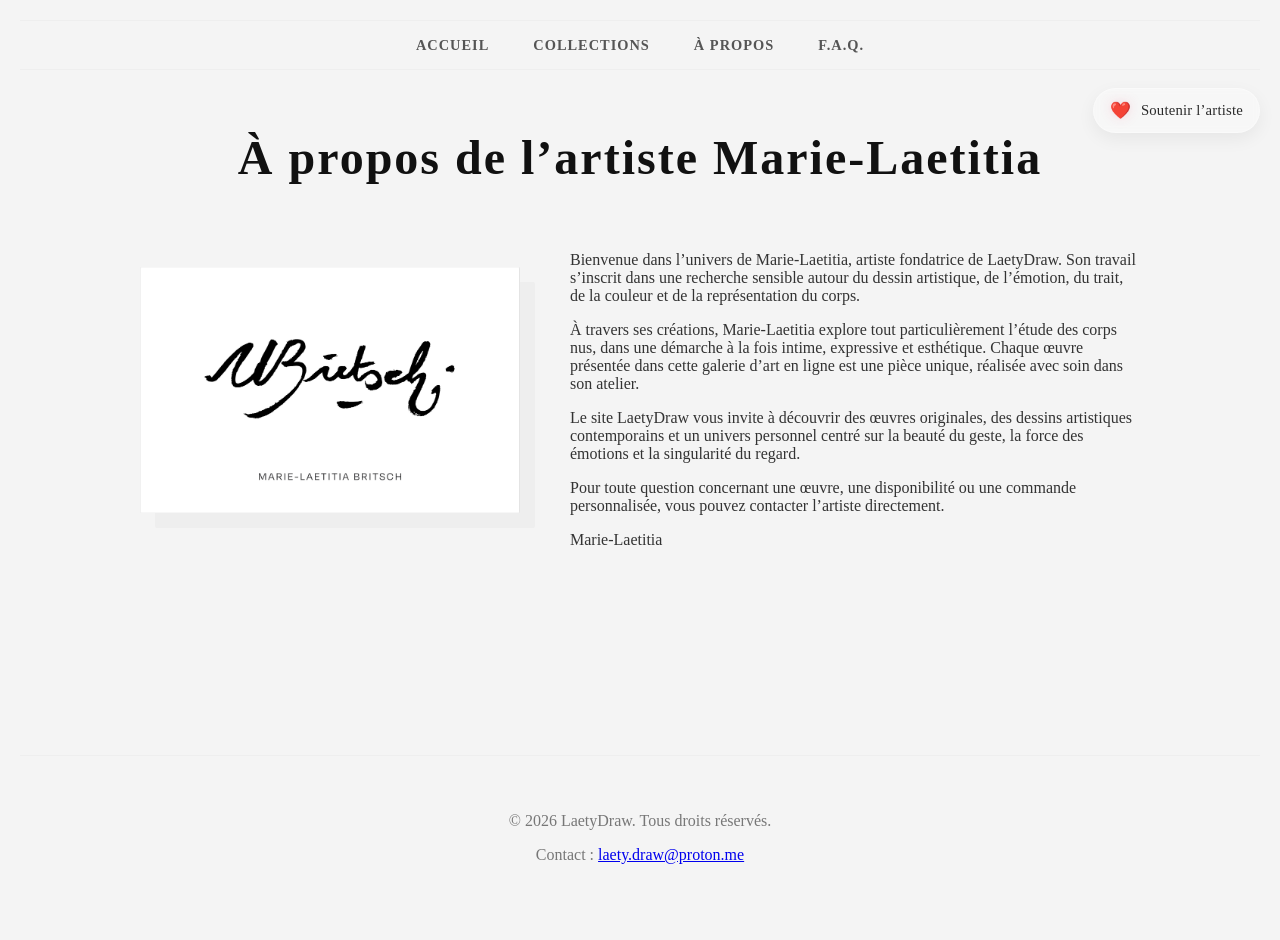
==== commit 334f4fb3: "ajout carte visite A propos" ====
--- a/a-propos.html
+++ b/a-propos.html
@@ -10,7 +10,7 @@
     <meta name="theme-color" content="#f4f4f4">
 
     <link rel="icon" href="favicon.svg" type="image/svg+xml">
-    <link rel="stylesheet" href="style.css?version=1.5.2">
+    <link rel="stylesheet" href="style.css?version=1.5.4">
 
     <!-- Canonical A MODIFIER QUAND VRAI DOMAINE ACHETE-->
     <link rel="canonical" href="https://laetydraw.github.io/Siteweb/a-propos.html">
@@ -22,13 +22,13 @@
     <meta property="og:title" content="À propos de Marie-Laetitia | LaetyDraw">
     <meta property="og:description" content="Découvrez l’univers artistique de Marie-Laetitia : dessin, émotion, corps, œuvres originales et nus artistiques.">
     <meta property="og:url" content="https://laety-draw.com/a-propos.html">
-    <meta property="og:image" content="https://laety-draw.com/images/utile/signature.jpg">
+    <meta property="og:image" content="https://laety-draw.com/images/Laety_carte_visite.jpg">
 
     <!-- Twitter Card -->
     <meta name="twitter:card" content="summary_large_image">
     <meta name="twitter:title" content="À propos de Marie-Laetitia | LaetyDraw">
     <meta name="twitter:description" content="Découvrez l’univers artistique de Marie-Laetitia sur LaetyDraw.">
-    <meta name="twitter:image" content="https://laety-draw.com/images/utile/signature.jpg">
+    <meta name="twitter:image" content="https://laety-draw.com/images/Laety_carte_visite.jpg">
 
     <!-- Données structurées -->
     <script type="application/ld+json">
@@ -38,7 +38,7 @@
       "name": "Marie-Laetitia",
       "jobTitle": "Artiste",
       "url": "https://laety-draw.com/a-propos.html",
-      "image": "https://laety-draw.com/images/utile/signature.jpg",
+      "image": "https://laety-draw.com/images/Laety_carte_visite.jpg",
       "email": "mailto:laety.draw@proton.me",
       "worksFor": {
         "@type": "Organization",
@@ -66,7 +66,7 @@
 
             <div class="artiste-container">
                 <div class="artiste-image">
-                    <img src="images/utile/signature.jpg"
+                    <img src="images/utile/Laety_carte_visite.jpg"
                          alt="Portrait ou signature de l'artiste Marie-Laetitia, fondatrice de LaetyDraw"
                          loading="lazy">
                 </div>
@@ -211,7 +211,7 @@
     </div>
 </div>
 
-<script src="script.js?version=1.5.2"></script>
+<script src="script.js?version=1.5.4"></script>
 
 </body>
 </html>
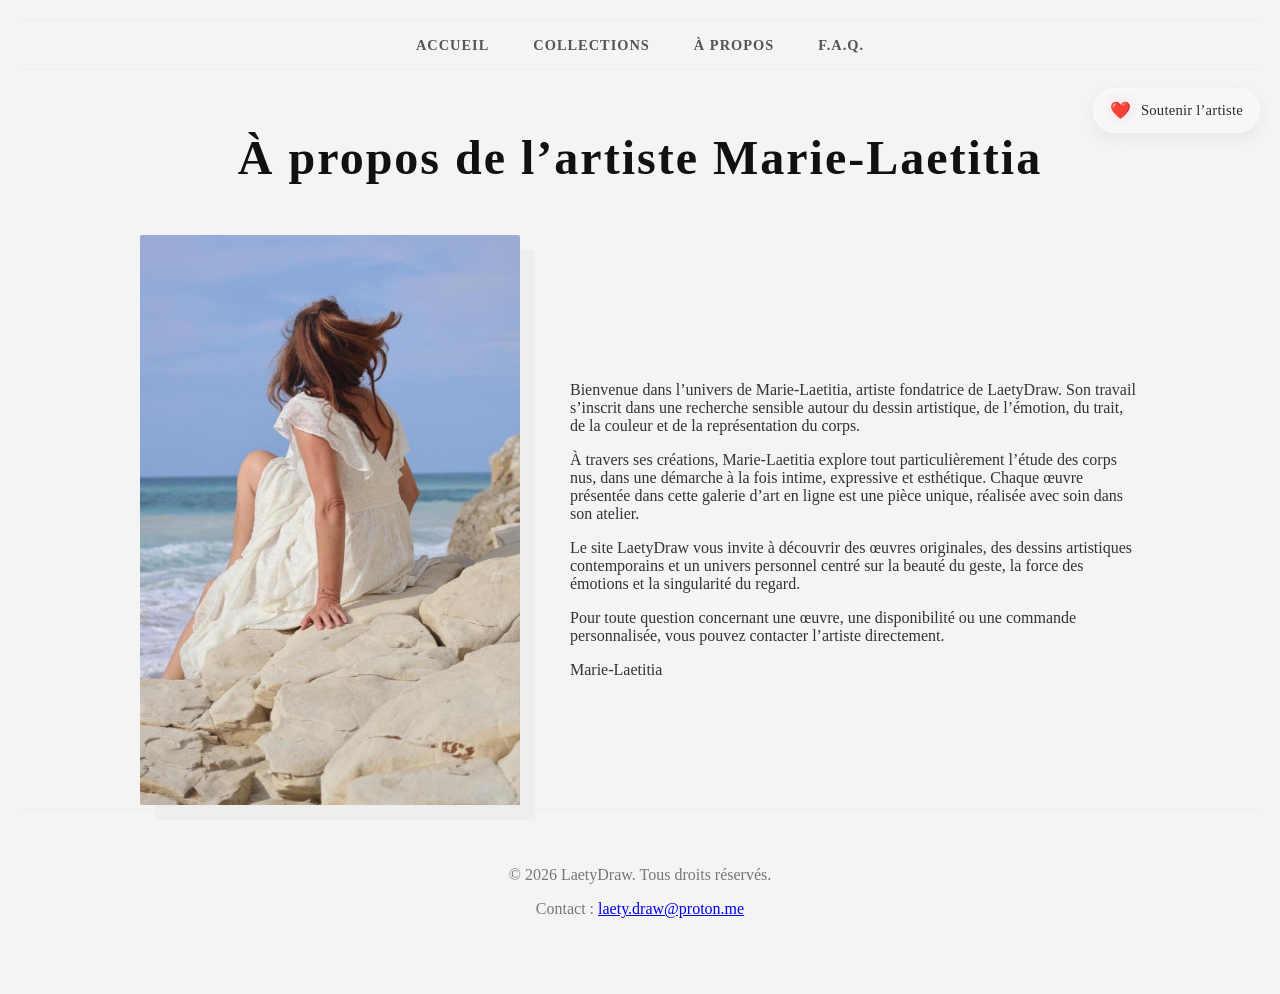
==== commit bd4bfcfd: "ajout photo de profil maman" ====
--- a/a-propos.html
+++ b/a-propos.html
@@ -21,14 +21,14 @@
     <meta property="og:site_name" content="LaetyDraw">
     <meta property="og:title" content="À propos de Marie-Laetitia | LaetyDraw">
     <meta property="og:description" content="Découvrez l’univers artistique de Marie-Laetitia : dessin, émotion, corps, œuvres originales et nus artistiques.">
-    <meta property="og:url" content="https://laety-draw.com/a-propos.html">
-    <meta property="og:image" content="https://laety-draw.com/images/Laety_carte_visite.jpg">
+    <meta property="og:url" content="https://laetydraw.github.io/Siteweb/a-propos.html">
+    <meta property="og:image" content="https://laetydraw.github.io/Siteweb/images/Laety_carte_visite.jpg">
 
     <!-- Twitter Card -->
     <meta name="twitter:card" content="summary_large_image">
     <meta name="twitter:title" content="À propos de Marie-Laetitia | LaetyDraw">
     <meta name="twitter:description" content="Découvrez l’univers artistique de Marie-Laetitia sur LaetyDraw.">
-    <meta name="twitter:image" content="https://laety-draw.com/images/Laety_carte_visite.jpg">
+    <meta name="twitter:image" content="https://laetydraw.github.io/Siteweb/images/Laety_carte_visite.jpg">
 
     <!-- Données structurées -->
     <script type="application/ld+json">
@@ -37,8 +37,8 @@
       "@type": "Person",
       "name": "Marie-Laetitia",
       "jobTitle": "Artiste",
-      "url": "https://laety-draw.com/a-propos.html",
-      "image": "https://laety-draw.com/images/Laety_carte_visite.jpg",
+      "url": "https://laetydraw.github.io/Siteweb/a-propos.html",
+      "image": "https://laetydraw.github.io/Siteweb/images/Laety_carte_visite.jpg",
       "email": "mailto:laety.draw@proton.me",
       "worksFor": {
         "@type": "Organization",
@@ -66,7 +66,7 @@
 
             <div class="artiste-container">
                 <div class="artiste-image">
-                    <img src="images/utile/Laety_carte_visite.jpg"
+                    <img src="images/utile/maman.jpg"
                          alt="Portrait ou signature de l'artiste Marie-Laetitia, fondatrice de LaetyDraw"
                          loading="lazy">
                 </div>
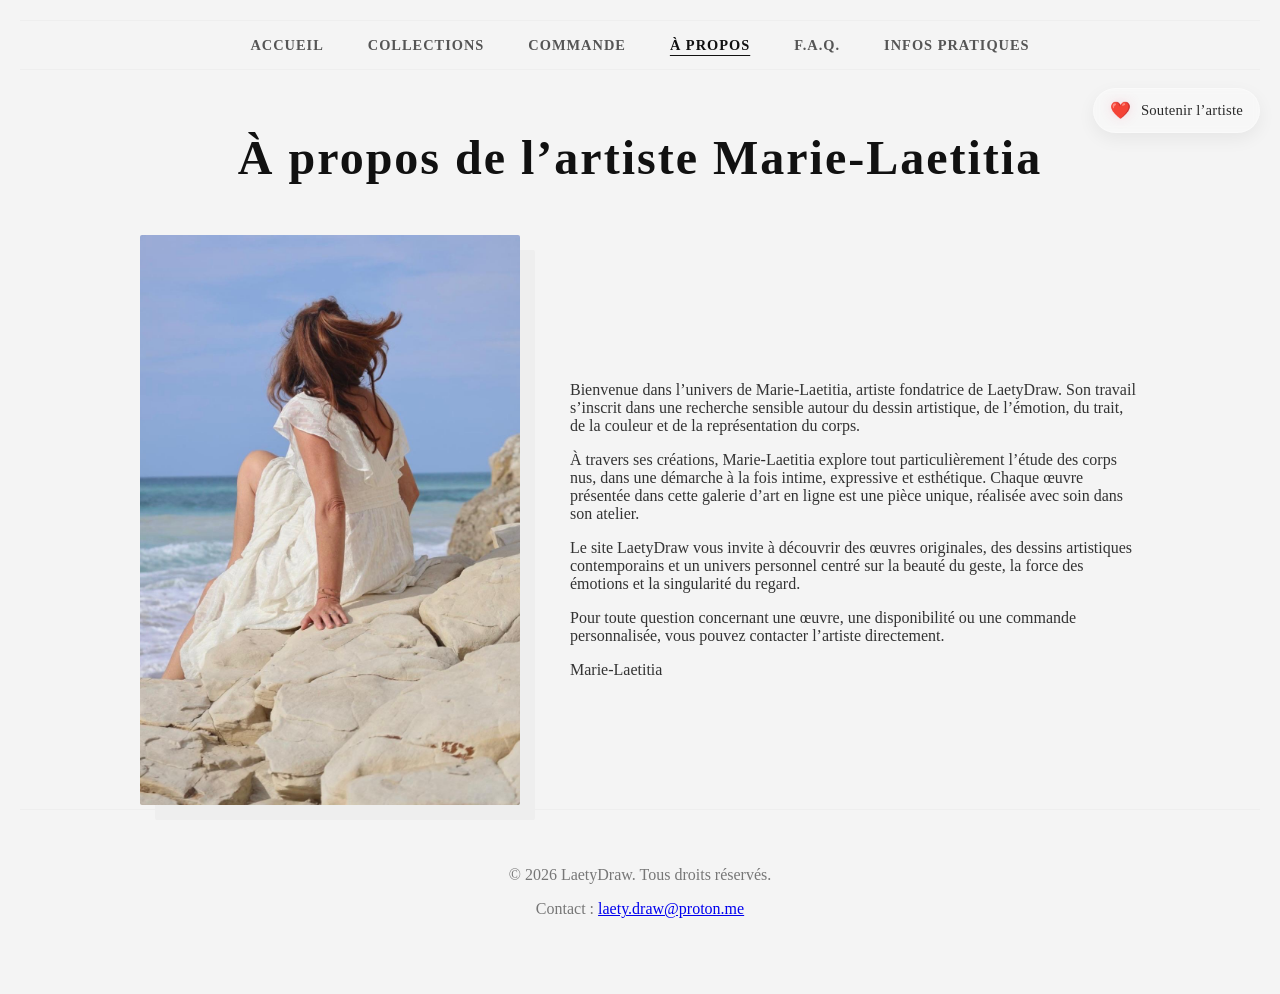
==== commit a4090419: "changements suite à l'utilisation de codex pr la 1ere fois" ====
--- a/a-propos.html
+++ b/a-propos.html
@@ -10,9 +10,8 @@
     <meta name="theme-color" content="#f4f4f4">
 
     <link rel="icon" href="favicon.svg" type="image/svg+xml">
-    <link rel="stylesheet" href="style.css?version=1.5.4">
-
-    <!-- Canonical A MODIFIER QUAND VRAI DOMAINE ACHETE-->
+    <link rel="stylesheet" href="style.css?version=1.5.8">
+
     <link rel="canonical" href="https://laetydraw.github.io/Siteweb/a-propos.html">
 
     <!-- Open Graph -->
@@ -22,13 +21,13 @@
     <meta property="og:title" content="À propos de Marie-Laetitia | LaetyDraw">
     <meta property="og:description" content="Découvrez l’univers artistique de Marie-Laetitia : dessin, émotion, corps, œuvres originales et nus artistiques.">
     <meta property="og:url" content="https://laetydraw.github.io/Siteweb/a-propos.html">
-    <meta property="og:image" content="https://laetydraw.github.io/Siteweb/images/Laety_carte_visite.jpg">
+    <meta property="og:image" content="https://laetydraw.github.io/Siteweb/images/utile/Laety_carte_visite.jpg">
 
     <!-- Twitter Card -->
     <meta name="twitter:card" content="summary_large_image">
     <meta name="twitter:title" content="À propos de Marie-Laetitia | LaetyDraw">
     <meta name="twitter:description" content="Découvrez l’univers artistique de Marie-Laetitia sur LaetyDraw.">
-    <meta name="twitter:image" content="https://laetydraw.github.io/Siteweb/images/Laety_carte_visite.jpg">
+    <meta name="twitter:image" content="https://laetydraw.github.io/Siteweb/images/utile/Laety_carte_visite.jpg">
 
     <!-- Données structurées -->
     <script type="application/ld+json">
@@ -38,7 +37,7 @@
       "name": "Marie-Laetitia",
       "jobTitle": "Artiste",
       "url": "https://laetydraw.github.io/Siteweb/a-propos.html",
-      "image": "https://laetydraw.github.io/Siteweb/images/Laety_carte_visite.jpg",
+      "image": "https://laetydraw.github.io/Siteweb/images/utile/Laety_carte_visite.jpg",
       "email": "mailto:laety.draw@proton.me",
       "worksFor": {
         "@type": "Organization",
@@ -55,8 +54,10 @@
         <nav class="navigation" aria-label="Navigation principale">
             <a href="index.html">Accueil</a>
             <a href="collections.html">Collections</a>
+            <a href="contact.html">Commande</a>
             <a href="a-propos.html" aria-current="page">À Propos</a>
             <a href="FAQ.html">F.A.Q.</a>
+            <a href="informations.html">Infos pratiques</a>
         </nav>
     </header>
 
@@ -211,7 +212,7 @@
     </div>
 </div>
 
-<script src="script.js?version=1.5.4"></script>
+<script src="script.js?version=1.5.9"></script>
 
 </body>
-</html>+</html>
--- a/style.css
+++ b/style.css
@@ -127,6 +127,191 @@
 }
 .navigation a:hover {
     color: #000;
+}
+
+.navigation a[aria-current="page"] {
+    color: #111;
+    text-decoration: underline;
+    text-underline-offset: 5px;
+}
+
+.sr-only {
+    position: absolute;
+    width: 1px;
+    height: 1px;
+    padding: 0;
+    margin: -1px;
+    overflow: hidden;
+    clip: rect(0, 0, 0, 0);
+    white-space: nowrap;
+    border: 0;
+}
+
+/* Outils de découverte des œuvres */
+.collection-tools {
+    max-width: 980px;
+    margin: 0 auto 30px;
+    display: grid;
+    grid-template-columns: minmax(0, 1fr) 220px 220px;
+    gap: 12px;
+    padding: 18px;
+    border: 1px solid #e7e1d9;
+    background: rgba(255,255,255,0.55);
+}
+
+.collection-tools input,
+.collection-tools select,
+.contact-form input,
+.contact-form select,
+.contact-form textarea,
+.newsletter-form input {
+    box-sizing: border-box;
+    width: 100%;
+    padding: 12px 14px;
+    border: 1px solid #cfc8bd;
+    background: #fff;
+    color: #333;
+    font: inherit;
+}
+
+.artwork-results {
+    grid-column: 1 / -1;
+    margin: 0;
+    color: #666;
+    font-size: 0.9rem;
+}
+
+.oeuvre.is-filtered-out {
+    display: none;
+}
+
+.collection-section.is-filtered-out {
+    display: none;
+}
+
+.lightbox-details {
+    max-width: min(90%, 650px);
+    color: #f5f1ea;
+    text-align: center;
+    font-size: 0.92rem;
+    line-height: 1.5;
+}
+
+.lightbox-details p {
+    margin: 4px 0;
+}
+
+/* Pages d'information et de commande */
+.info-page,
+.contact-page {
+    width: min(960px, 100%);
+    margin: 0 auto;
+}
+
+.page-intro {
+    max-width: 730px;
+    margin: 50px auto 35px;
+    text-align: center;
+}
+
+.page-intro h1 {
+    margin-bottom: 20px;
+}
+
+.page-intro > p:last-child {
+    line-height: 1.7;
+    color: #555;
+}
+
+.info-grid {
+    display: grid;
+    grid-template-columns: repeat(2, minmax(0, 1fr));
+    gap: 18px;
+}
+
+.info-card,
+.contact-form,
+.newsletter-section,
+.info-cta {
+    box-sizing: border-box;
+    border: 1px solid #e4ddd3;
+    background: #fffdf9;
+    box-shadow: 0 8px 30px rgba(44, 35, 25, 0.05);
+}
+
+.info-card {
+    padding: 28px;
+}
+
+.info-card h2,
+.info-cta h2,
+.newsletter-section h2 {
+    margin-top: 0;
+    font-size: 1.35rem;
+}
+
+.info-card p,
+.info-cta p,
+.newsletter-section p,
+.form-hint {
+    color: #5f5a54;
+    line-height: 1.65;
+}
+
+.info-cta {
+    margin: 28px 0 55px;
+    padding: 30px;
+    text-align: center;
+}
+
+.info-cta .mon-bouton-reserve {
+    max-width: 300px;
+    margin: 18px auto 0;
+}
+
+.contact-form {
+    margin: 0 auto 55px;
+    padding: 30px;
+}
+
+.contact-form .mon-bouton-reserve {
+    width: 100%;
+    cursor: pointer;
+}
+
+.form-status {
+    min-height: 1.5em;
+    margin: 12px 0 0;
+    color: #7b5e2e;
+}
+
+.newsletter-section {
+    max-width: 980px;
+    margin: 48px auto 30px;
+    padding: 30px;
+    display: grid;
+    grid-template-columns: 1.25fr 1fr;
+    gap: 30px;
+    align-items: center;
+}
+
+.newsletter-form {
+    display: grid;
+    grid-template-columns: minmax(0, 1fr) auto;
+    gap: 10px;
+}
+
+.newsletter-form button {
+    border: 1px solid #111;
+    padding: 0 18px;
+    background: #111;
+    color: #fff;
+    font: inherit;
+    cursor: pointer;
+}
+
+.newsletter-form .form-status {
+    grid-column: 1 / -1;
 }
 
 /* ==================== ACCUEIL / HERO ==================== */
@@ -202,6 +387,16 @@
     background: rgba(20, 20, 20, 0.62);
     box-shadow: 0 12px 28px rgba(0,0,0,0.38);
 }
+
+.hero-secondary-link {
+    display: block;
+    width: max-content;
+    max-width: calc(100% - 30px);
+    margin: 18px auto 0;
+    color: #f5f1ea;
+    font-size: 0.82rem;
+    text-underline-offset: 4px;
+}
 /* On cache le footer sur l'accueil pour garder l'aspect épuré "Affiche" */
 .home-page footer {
     display: none;
@@ -624,6 +819,7 @@
     border-color: #ccc;
     color: #ccc;
     cursor: not-allowed;
+    pointer-events: none;
 }
 .btn-retour-menu {
     position: absolute;
@@ -803,6 +999,9 @@
     font-size: 40px;
     font-weight: bold;
     cursor: pointer;
+    border: 0;
+    background: transparent;
+    line-height: 1;
 }
 .lightbox-prev,
 .lightbox-next {
@@ -929,6 +1128,43 @@
 }
 
 @media (max-width: 768px) {
+    .navigation a {
+        display: inline-block;
+        margin: 7px 10px;
+    }
+
+    .collection-tools,
+    .newsletter-section {
+        grid-template-columns: 1fr;
+        margin-left: 10px;
+        margin-right: 10px;
+    }
+
+    .newsletter-form {
+        grid-template-columns: 1fr;
+    }
+
+    .newsletter-form button {
+        min-height: 46px;
+    }
+
+    .info-grid {
+        grid-template-columns: 1fr;
+    }
+
+    .info-page,
+    .contact-page {
+        width: 100%;
+    }
+
+    .info-card,
+    .contact-form,
+    .info-cta {
+        margin-left: 10px;
+        margin-right: 10px;
+        padding: 22px;
+    }
+
     .lightbox-prev,
     .lightbox-next {
         font-size: 30px;
@@ -2371,4 +2607,4 @@
         height: 34px;
         font-size: 15px;
     }
-}+}
